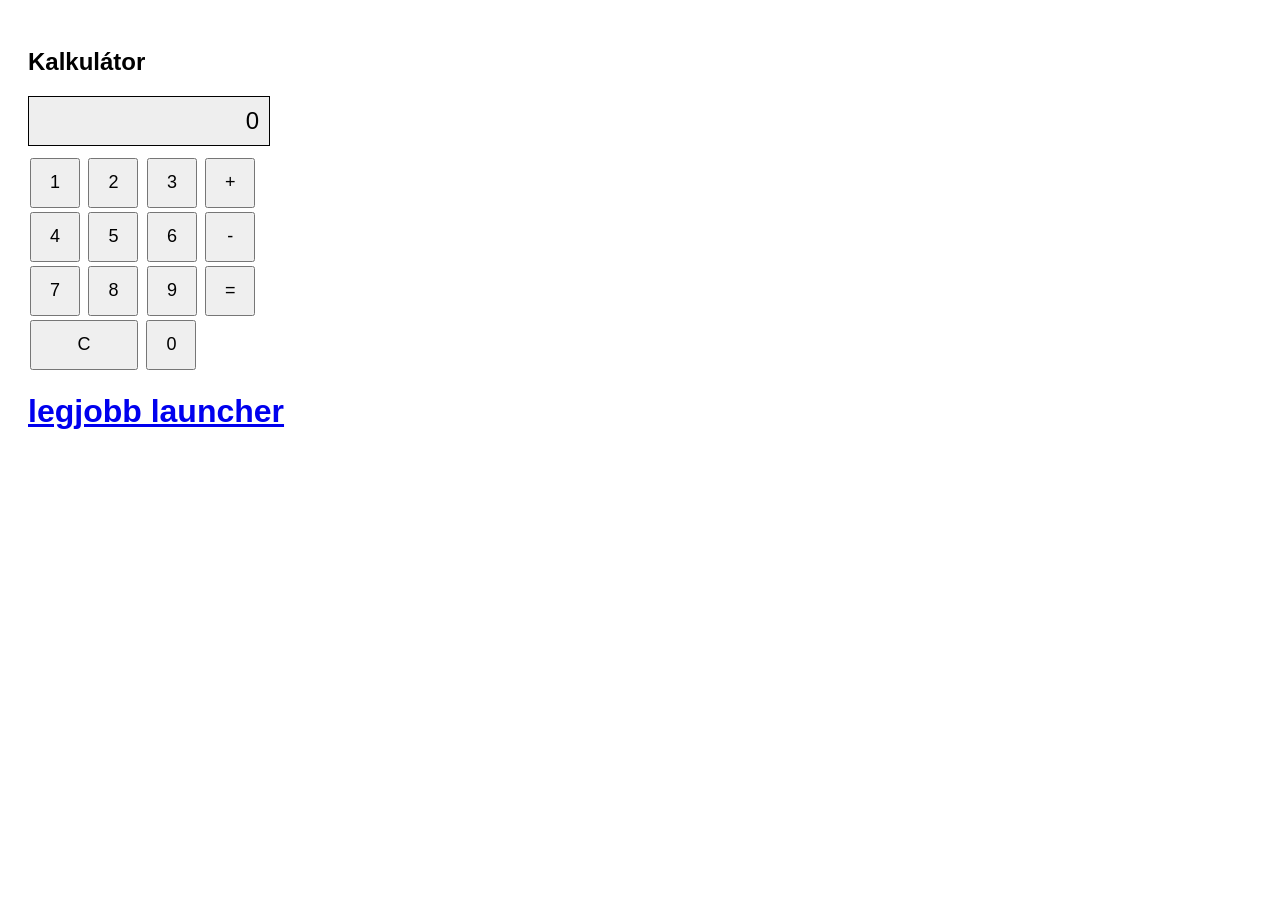
==== calc.htm @ f2ea9b78 "Add files via upload" ====
<!DOCTYPE html>
<html>
<head>
  <title>Muavees - Kalkulátorú</title>
</head>
<body style="padding: 20px; font-family: Arial;">
  <h2>Kalkulátor</h2>
  <div id="display" style="border: 1px solid black; padding: 10px; margin-bottom: 10px; width: 220px; text-align: right; font-size: 24px; background-color: #eee;">0</div>
  <div>
    <button onclick="addNum('1')" style="width:50px;height:50px;font-size:18px;margin:2px;">1</button>
    <button onclick="addNum('2')" style="width:50px;height:50px;font-size:18px;margin:2px;">2</button>
    <button onclick="addNum('3')" style="width:50px;height:50px;font-size:18px;margin:2px;">3</button>
    <button onclick="setOp('+')" style="width:50px;height:50px;font-size:18px;margin:2px;">+</button>
  </div>
  <div>
    <button onclick="addNum('4')" style="width:50px;height:50px;font-size:18px;margin:2px;">4</button>
    <button onclick="addNum('5')" style="width:50px;height:50px;font-size:18px;margin:2px;">5</button>
    <button onclick="addNum('6')" style="width:50px;height:50px;font-size:18px;margin:2px;">6</button>
    <button onclick="setOp('-')" style="width:50px;height:50px;font-size:18px;margin:2px;">-</button>
  </div>
  <div>
    <button onclick="addNum('7')" style="width:50px;height:50px;font-size:18px;margin:2px;">7</button>
    <button onclick="addNum('8')" style="width:50px;height:50px;font-size:18px;margin:2px;">8</button>
    <button onclick="addNum('9')" style="width:50px;height:50px;font-size:18px;margin:2px;">9</button>
    <button onclick="calc()" style="width:50px;height:50px;font-size:18px;margin:2px;">=</button>
  </div>
  <div>
    <button onclick="clearAll()" style="width:108px;height:50px;font-size:18px;margin:2px;">C</button>
    <button onclick="addNum('0')" style="width:50px;height:50px;font-size:18px;margin:2px;">0</button>
  </div>

  <script>
    var num1 = null;
    var op = null;
    var waiting = false;

    function addNum(n) {
        var d = document.getElementById('display');
      var d = document.getElementById('display');
      if (waiting) {
        d.innerText = n;
        waiting = false;
      } else {
        d.innerText = d.innerText === '0' ? n : d.innerText + n;
      }
    }

    function setOp(o) {
      num1 = parseFloat(document.getElementById('display').innerText);
      op = o;
      waiting = true;
    }

    function calc() {
      if (num1 === null || op === null) return;
      var num2 = parseFloat(document.getElementById('display').innerText);
      var result = 0;
      if (op === '+') result = num1 + num2;
      if (op === '-') result = num1 - num2;
      document.getElementById('display').innerText = result;
      num1 = null;
      op = null;
    }

    function clearAll() {
      document.getElementById('display').innerText = '0';
      num1 = null;
      op = null;
      waiting = false;
    }
  </script>
  <h1><a href="https://redstone-launcher.com">legjobb launcher</a></h1>
</body>
</html>
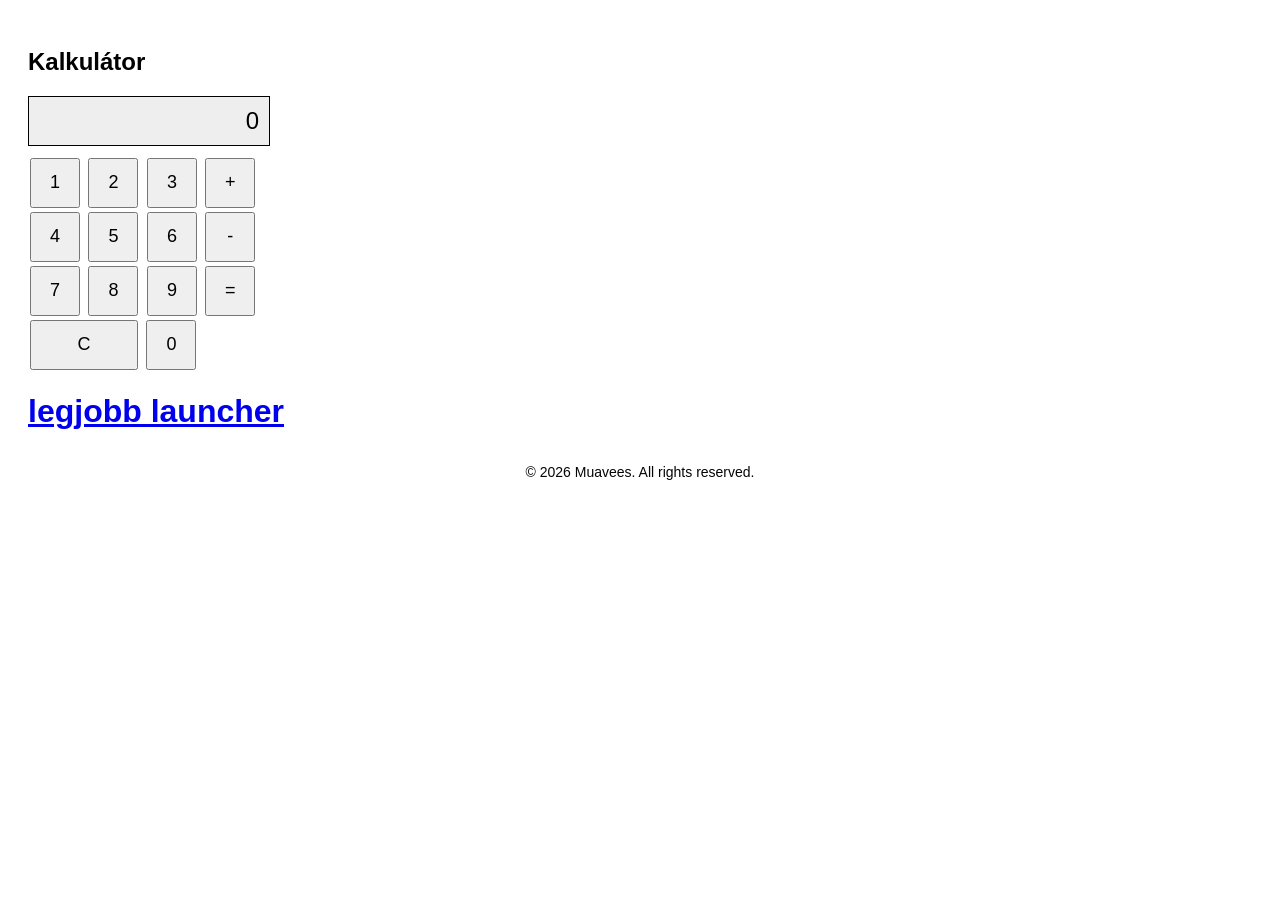
==== commit 9a6681da: "Add footer with copyright information" ====
--- a/calc.htm
+++ b/calc.htm
@@ -70,5 +70,8 @@
     }
   </script>
   <h1><a href="https://redstone-launcher.com">legjobb launcher</a></h1>
+  <footer style="text-align: center; padding: 12px 0; color: #050505; font-size: 14px;">
+  © 2026 Muavees. All rights reserved.
+</footer>
 </body>
 </html>
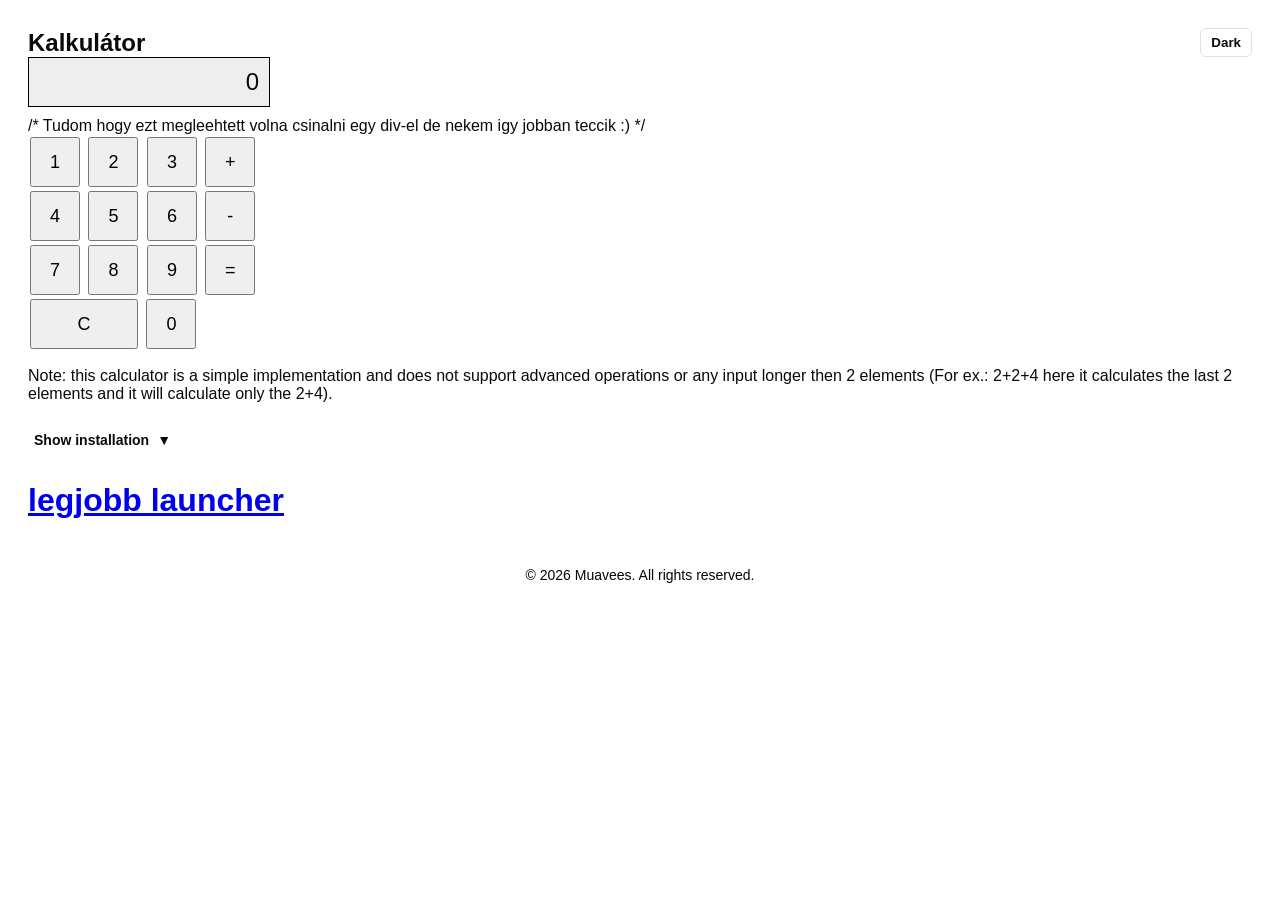
==== commit 2988319a: "Update calc.htm" ====
--- a/calc.htm
+++ b/calc.htm
@@ -1,11 +1,103 @@
 <!DOCTYPE html>
 <html>
+
 <head>
   <title>Muavees - Kalkulátorú</title>
 </head>
+<style>
+  :root{
+    --bg: #ffffff;
+    --text: #0a0a0a;
+    --muted: #333333;
+    --panel: #eeeeee;
+    --border: rgba(0,0,0,0.12);
+    --btn-bg: transparent;
+    --btn-border: rgba(0,0,0,0.12);
+  }
+
+  .theme-dark{
+    --bg: #0b0b0d;
+    --text: #f5f5f7;
+    --muted: #cfcfd1;
+    --panel: #121214;
+    --border: rgba(255,255,255,0.08);
+    --btn-bg: transparent;
+    --btn-border: rgba(255,255,255,0.08);
+  }
+
+  body{
+    background: var(--bg);
+    color: var(--text);
+    transition: background .2s ease, color .2s ease;
+  }
+
+  .expand-btn {
+    margin-top: 12px;
+    background: var(--btn-bg);
+    border: none;
+    color: var(--text);
+    font-weight: 600;
+    font-size: 14px;
+    cursor: pointer;
+    display: inline-flex;
+    align-items: center;
+    gap: 8px;
+  }
+
+  .expand-btn .arrow {
+    display: inline-block;
+    transition: transform 0.25s ease;
+  }
+
+  .blog-card.expanded .arrow {
+    transform: rotate(180deg);
+  }
+
+  .blog-card-more {
+    max-height: 0;
+    overflow: hidden;
+    transition: max-height 0.4s ease;
+    margin-top: 12px;
+    background: transparent;
+  }
+
+  .blog-card.expanded .blog-card-more {
+    max-height: 1000px;
+  }
+
+  .blog-card-more p {
+    color: var(--muted);
+    margin-bottom: 8px;
+  }
+
+  .more-img {
+    width: 100%;
+    max-width: 600px;
+    display: block;
+    margin: 8px 0;
+    border-radius: 8px;
+  }
+
+  #theme-toggle{
+    background: var(--btn-bg);
+    color: var(--text);
+    border: 1px solid var(--btn-border);
+    padding: 6px 10px;
+    border-radius: 6px;
+    cursor: pointer;
+    font-weight: 600;
+  }
+</style>
+
 <body style="padding: 20px; font-family: Arial;">
-  <h2>Kalkulátor</h2>
-  <div id="display" style="border: 1px solid black; padding: 10px; margin-bottom: 10px; width: 220px; text-align: right; font-size: 24px; background-color: #eee;">0</div>
+  <div style="display:flex;align-items:center;gap:12px;justify-content:space-between;">
+    <h2 style="margin:0;">Kalkulátor</h2>
+    <button id="theme-toggle" type="button" aria-pressed="false">Dark</button>
+  </div>
+  <div id="display"
+    style="border: 1px solid black; padding: 10px; margin-bottom: 10px; width: 220px; text-align: right; font-size: 24px; background-color: #eee;">
+    0</div>
+    /* Tudom hogy ezt megleehtett volna csinalni egy div-el de nekem igy jobban teccik :) */
   <div>
     <button onclick="addNum('1')" style="width:50px;height:50px;font-size:18px;margin:2px;">1</button>
     <button onclick="addNum('2')" style="width:50px;height:50px;font-size:18px;margin:2px;">2</button>
@@ -29,13 +121,42 @@
     <button onclick="addNum('0')" style="width:50px;height:50px;font-size:18px;margin:2px;">0</button>
   </div>
 
+  <p>Note: this calculator is a simple implementation and does not support advanced operations or any input longer then
+    2 elements (For ex.: 2+2+4 here it calculates the last 2 elements and it will calculate only the 2+4).</p>
+
+
+  <div class="blog-card">
+    <button type="button" class="expand-btn" aria-expanded="false" aria-controls="more-1" data-target="more-1">
+      <span>Show <b>installation</b></span>
+      <span class="arrow" aria-hidden="true">▼</span>
+    </button>
+    <div class="blog-card-more" id="more-1" role="region" aria-hidden="true">
+      <p><b>･</b> To use it just run:</p>
+      <p><b>git clone https://github.com/Muaves/lszszv</b></p>
+      <br>
+      <p>And then go into your folder:</p>
+      <p><b>cd lszszv</b></p>
+      <br>
+      <p>And finally:</p>
+      <p><b>xdg-open calc.htm</b></p>
+      <br>
+      <br>
+      <p>You can get more information or download it manually in the <a href="https://github.com/Muaves/lszszv">GitHub
+          repository</a>.</p>
+<br>
+<br>
+<p><b>Note: The calculator under 260px x 483px screen width/height is useless.</b></p>
+    </div>
+  </div>
+
+
   <script>
     var num1 = null;
     var op = null;
     var waiting = false;
 
     function addNum(n) {
-        var d = document.getElementById('display');
+      var d = document.getElementById('display');
       var d = document.getElementById('display');
       if (waiting) {
         d.innerText = n;
@@ -69,9 +190,75 @@
       waiting = false;
     }
   </script>
+  <script>
+    document.addEventListener('click', function (e) {
+      var btn = e.target.closest('.expand-btn');
+      if (!btn) return;
+      var targetId = btn.getAttribute('data-target');
+      var more = document.getElementById(targetId);
+      var card = btn.closest('.blog-card');
+      var expanded = btn.getAttribute('aria-expanded') === 'true';
+      btn.setAttribute('aria-expanded', String(!expanded));
+      if (more) {
+        more.setAttribute('aria-hidden', String(!expanded));
+      }
+      if (card) {
+        card.classList.toggle('expanded', !expanded);
+      }
+      var label = btn.querySelector('span:first-child');
+      if (label) {
+        label.textContent = !expanded ? 'Show less' : 'Show installation';
+      }
+    });
+
+    document.addEventListener('keydown', function (e) {
+      if (e.key === 'Enter' || e.key === ' ') {
+        var active = document.activeElement;
+        if (active && active.classList.contains('expand-btn')) {
+          active.click();
+          e.preventDefault();
+        }
+      }
+    });
+
+    (function(){
+      var toggle = document.getElementById('theme-toggle');
+      var darkClass = 'theme-dark';
+      function applyTheme(theme){
+        if(theme === 'dark'){
+          document.body.classList.add(darkClass);
+          if(toggle) toggle.textContent = 'Light';
+          if(toggle) toggle.setAttribute('aria-pressed', 'true');
+        } else {
+          document.body.classList.remove(darkClass);
+          if(toggle) toggle.textContent = 'Dark';
+          if(toggle) toggle.setAttribute('aria-pressed', 'false');
+        }
+      }
+      try{
+        var saved = localStorage.getItem('theme');
+      }catch(e){ var saved = null; }
+      if(!saved){
+        var prefersDark = window.matchMedia && window.matchMedia('(prefers-color-scheme: dark)').matches;
+        saved = prefersDark ? 'dark' : 'light';
+      }
+      applyTheme(saved);
+      if(toggle){
+        toggle.addEventListener('click', function(){
+          var current = document.body.classList.contains(darkClass) ? 'dark' : 'light';
+          var next = current === 'dark' ? 'light' : 'dark';
+          applyTheme(next);
+          try{ localStorage.setItem('theme', next); }catch(e){}
+        });
+      }
+    })();
+  </script>
+
   <h1><a href="https://redstone-launcher.com">legjobb launcher</a></h1>
   <footer style="text-align: center; padding: 12px 0; color: #050505; font-size: 14px;">
-  © 2026 Muavees. All rights reserved.
-</footer>
+    <p>© 2026 Muavees. All rights reserved.</p>
+  </footer>
+
 </body>
+
 </html>
